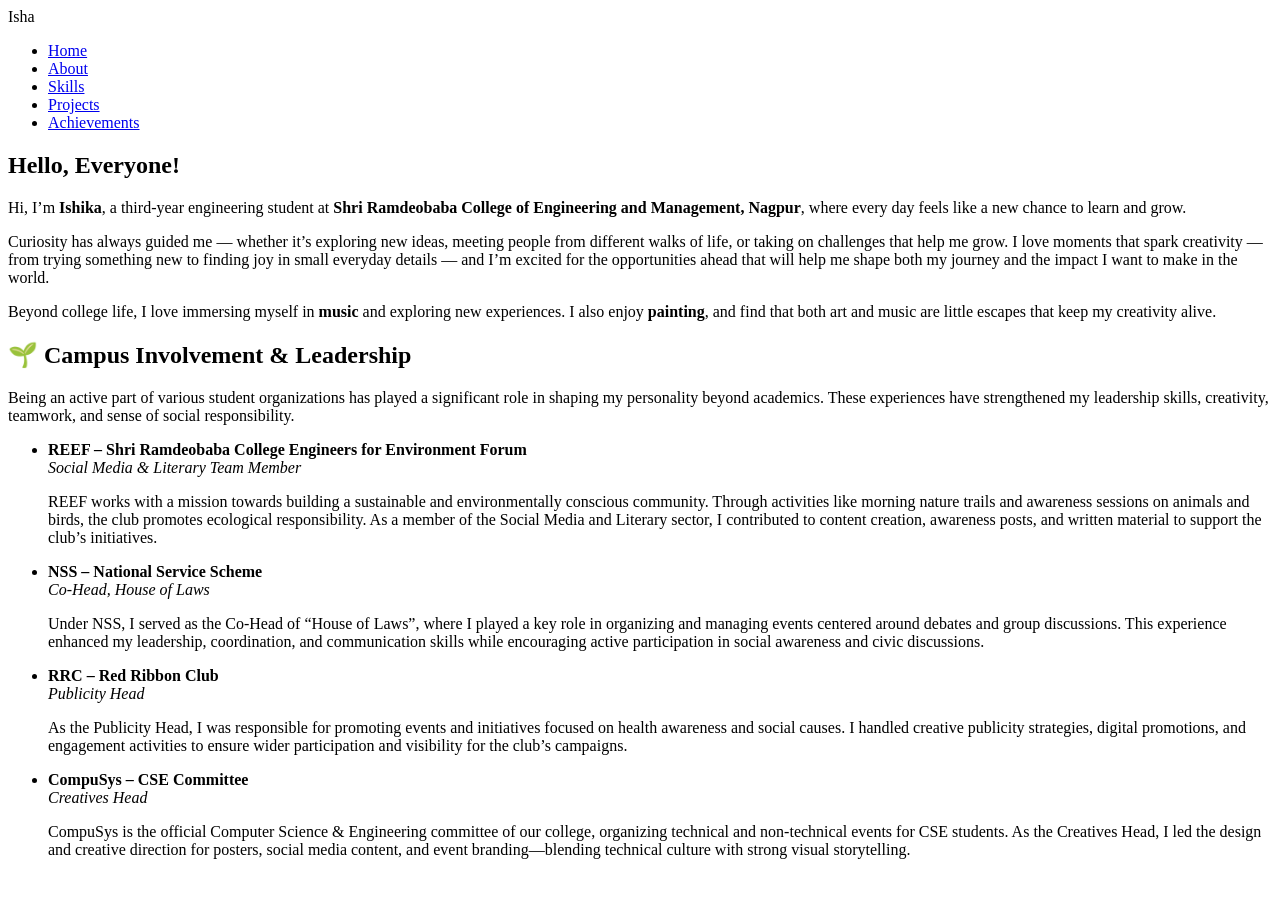
==== about.html @ 644aa3d6 "feat: add Achievements section including LeetCode stats, certifications" ====
<!doctype html>
<html lang="en">
  <head>
    <meta charset="UTF-8" />
    <meta name="viewport" content="width=device-width, initial-scale=1.0" />
    <title>About : Ishika Mokati</title>
    <link rel="stylesheet" href="about.css" />
  </head>
  <body>
    <header class="navbar">
      <div class="logo">Isha</div>
      <nav>
        <ul>
          <li><a href="index.html">Home</a></li>
          <li><a href="about.html" class="active">About</a></li>
          <li><a href="skills.html">Skills</a></li>
          <li><a href="projects.html">Projects</a></li>
          <li><a href="achievements.html">Achievements</a></li>
          <!-- <li><a href="contact.html">Contact</a></li> -->
        </ul>
      </nav>
    </header>

    <section class="about1">
      <div class="about-content">
        <div class="about-text">
          <h2>Hello, Everyone!</h2>
          <p>
            Hi, I’m <strong>Ishika</strong>, a third-year engineering student at
            <strong
              >Shri Ramdeobaba College of Engineering and Management,
              Nagpur</strong
            >, where every day feels like a new chance to learn and grow.
          </p>
          <p>
            Curiosity has always guided me — whether it’s exploring new ideas,
            meeting people from different walks of life, or taking on challenges
            that help me grow. I love moments that spark creativity — from
            trying something new to finding joy in small everyday details — and
            I’m excited for the opportunities ahead that will help me shape both
            my journey and the impact I want to make in the world.
          </p>
          <p>
            Beyond college life, I love immersing myself in
            <strong>music</strong> and exploring new experiences. I also enjoy
            <strong>painting</strong>, and find that both art and music are
            little escapes that keep my creativity alive.
          </p>
        </div>
        <section>
          <h2>🌱 Campus Involvement & Leadership</h2>

          <p>
            Being an active part of various student organizations has played a
            significant role in shaping my personality beyond academics. These
            experiences have strengthened my leadership skills, creativity,
            teamwork, and sense of social responsibility.
          </p>

          <ul>
            <li>
              <strong
                >REEF – Shri Ramdeobaba College Engineers for Environment
                Forum</strong
              ><br />
              <em>Social Media & Literary Team Member</em>
              <p>
                REEF works with a mission towards building a sustainable and
                environmentally conscious community. Through activities like
                morning nature trails and awareness sessions on animals and
                birds, the club promotes ecological responsibility. As a member
                of the Social Media and Literary sector, I contributed to
                content creation, awareness posts, and written material to
                support the club’s initiatives.
              </p>
            </li>

            <li>
              <strong>NSS – National Service Scheme</strong><br />
              <em>Co-Head, House of Laws</em>
              <p>
                Under NSS, I served as the Co-Head of “House of Laws”, where I
                played a key role in organizing and managing events centered
                around debates and group discussions. This experience enhanced
                my leadership, coordination, and communication skills while
                encouraging active participation in social awareness and civic
                discussions.
              </p>
            </li>

            <li>
              <strong>RRC – Red Ribbon Club</strong><br />
              <em>Publicity Head</em>
              <p>
                As the Publicity Head, I was responsible for promoting events
                and initiatives focused on health awareness and social causes. I
                handled creative publicity strategies, digital promotions, and
                engagement activities to ensure wider participation and
                visibility for the club’s campaigns.
              </p>
            </li>

            <li>
              <strong>CompuSys – CSE Committee</strong><br />
              <em>Creatives Head</em>
              <p>
                CompuSys is the official Computer Science & Engineering
                committee of our college, organizing technical and non-technical
                events for CSE students. As the Creatives Head, I led the design
                and creative direction for posters, social media content, and
                event branding—blending technical culture with strong visual
                storytelling.
              </p>
            </li>
          </ul>
        </section>
      </div>
    </section>
  </body>
</html>
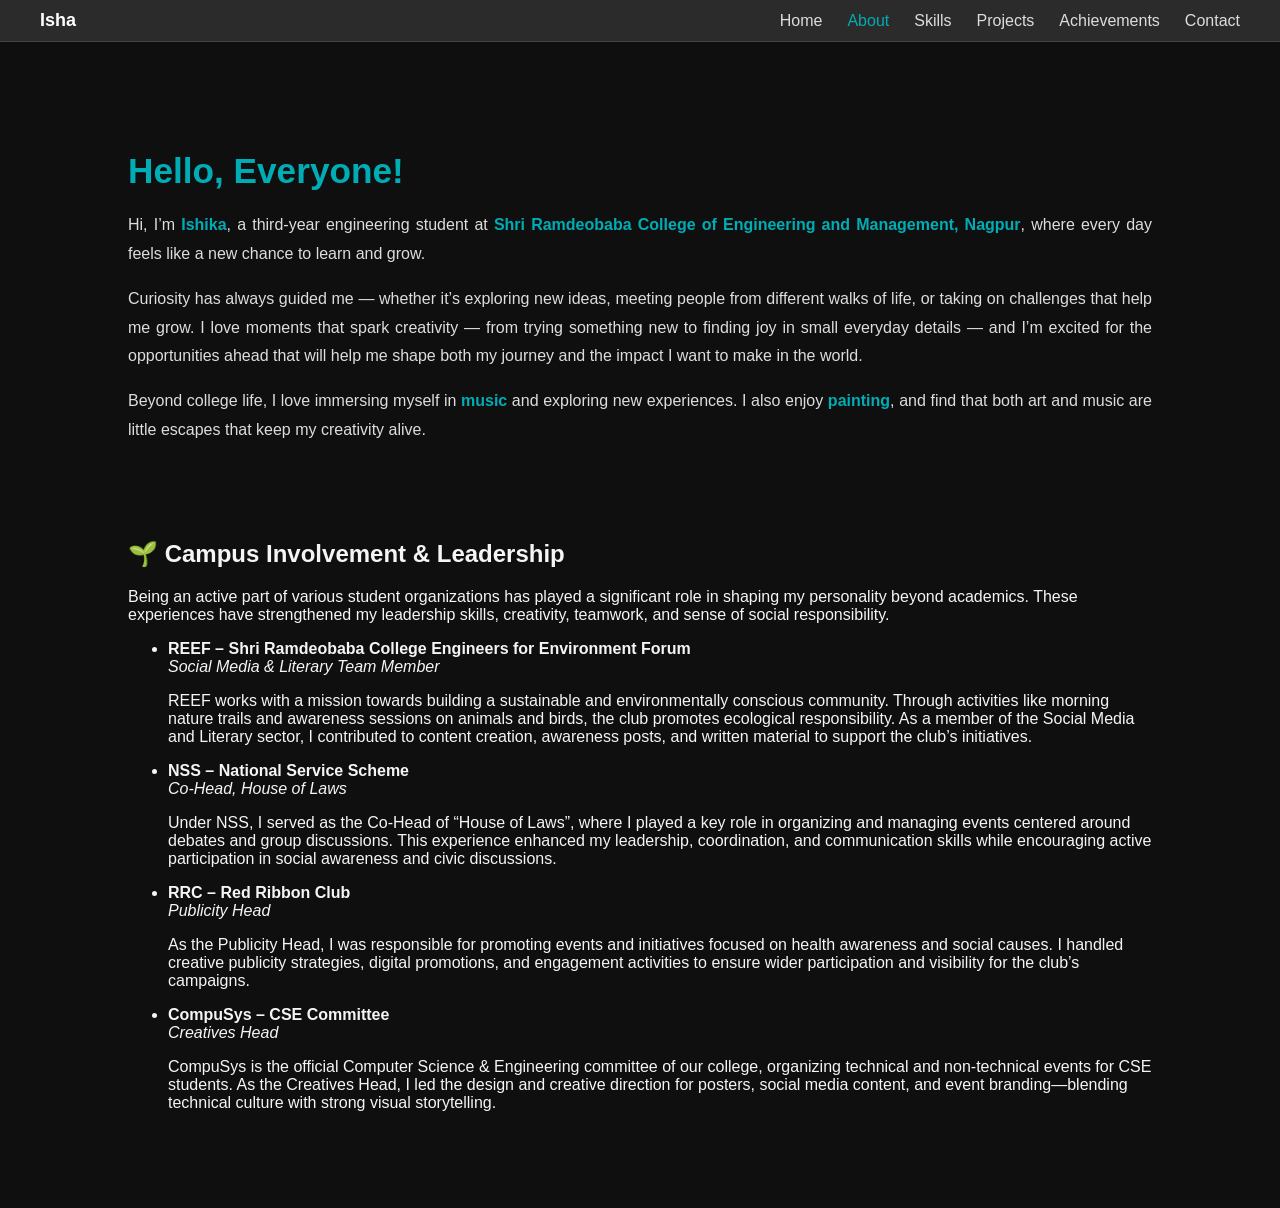
==== commit 054dffe6: "Added contact section" ====
--- a/about.html
+++ b/about.html
@@ -16,7 +16,7 @@
           <li><a href="skills.html">Skills</a></li>
           <li><a href="projects.html">Projects</a></li>
           <li><a href="achievements.html">Achievements</a></li>
-          <!-- <li><a href="contact.html">Contact</a></li> -->
+          <li><a href="contact.html">Contact</a></li>
         </ul>
       </nav>
     </header>
--- a/about.css
+++ b/about.css
@@ -0,0 +1,126 @@
+
+body {
+  margin: 0;
+  font-family: "Poppins", sans-serif;
+  background-color: #0f0f0f;
+  color: #f5f5f5;
+}
+
+/* Navbar */
+.navbar {
+  display: flex;
+  justify-content: space-between;
+  align-items: center;
+  background: #2b2b2b;
+  padding: 10px 40px;
+  position: sticky;
+  top: 0;
+  z-index: 10;
+  border-bottom: 1px solid #444;
+}
+
+.logo {
+  font-weight: bold;
+  color: #ffffff;
+  font-size: 18px;
+}
+
+.navbar ul {
+  list-style: none;
+  display: flex;
+  gap: 25px;
+  margin: 0;
+  padding: 0;
+}
+
+.navbar a {
+  text-decoration: none;
+  color: #ddd;
+  transition: 0.3s;
+  font-weight: 500;
+}
+
+.navbar a:hover,
+.navbar a.active {
+  color: #00adb5;
+}
+
+/* About Section */
+.about1 {
+  background-image: url('backg.png');
+  background-size: cover;
+  background-position: center;
+  background-repeat: no-repeat;
+  padding: 80px 10%;
+  display: flex;
+  align-items: center;
+  justify-content: center;
+  min-height: 100vh;
+}
+
+.about-content {
+  display: flex;
+  align-items: center;
+  justify-content: space-between;
+  gap: 60px;
+  flex-wrap: wrap;
+}
+
+.about-text {
+  flex: 1 1 500px;
+}
+
+.about-text h2 {
+  color: #00adb5;
+  font-size: 2.2rem;
+  margin-bottom: 20px;
+}
+
+.about-text p {
+  line-height: 1.8;
+  margin-bottom: 15px;
+  color: #ddd;
+  text-align: justify;
+}
+
+.about-text strong {
+  color: #00adb5;
+}
+
+/* Image Styling */
+.about-image {
+  flex: 1 1 350px;
+  display: flex;
+  justify-content: center;
+}
+
+.about-image img {
+  width: 330px;
+  height: 400px;
+  object-fit: cover;
+  border-radius: 15px;
+  border: 3px solid #00adb5;
+  box-shadow: 0 0 25px rgba(0, 173, 181, 0.3);
+  transition: transform 0.3s ease;
+}
+
+.about-image img:hover {
+  transform: scale(1.03);
+}
+
+/* Responsive Design */
+@media (max-width: 992px) {
+  .about-content {
+    flex-direction: column-reverse;
+    text-align: center;
+  }
+
+  .about-image img {
+    width: 280px;
+    height: 340px;
+  }
+
+  .about-text {
+    text-align: center;
+  }
+}
